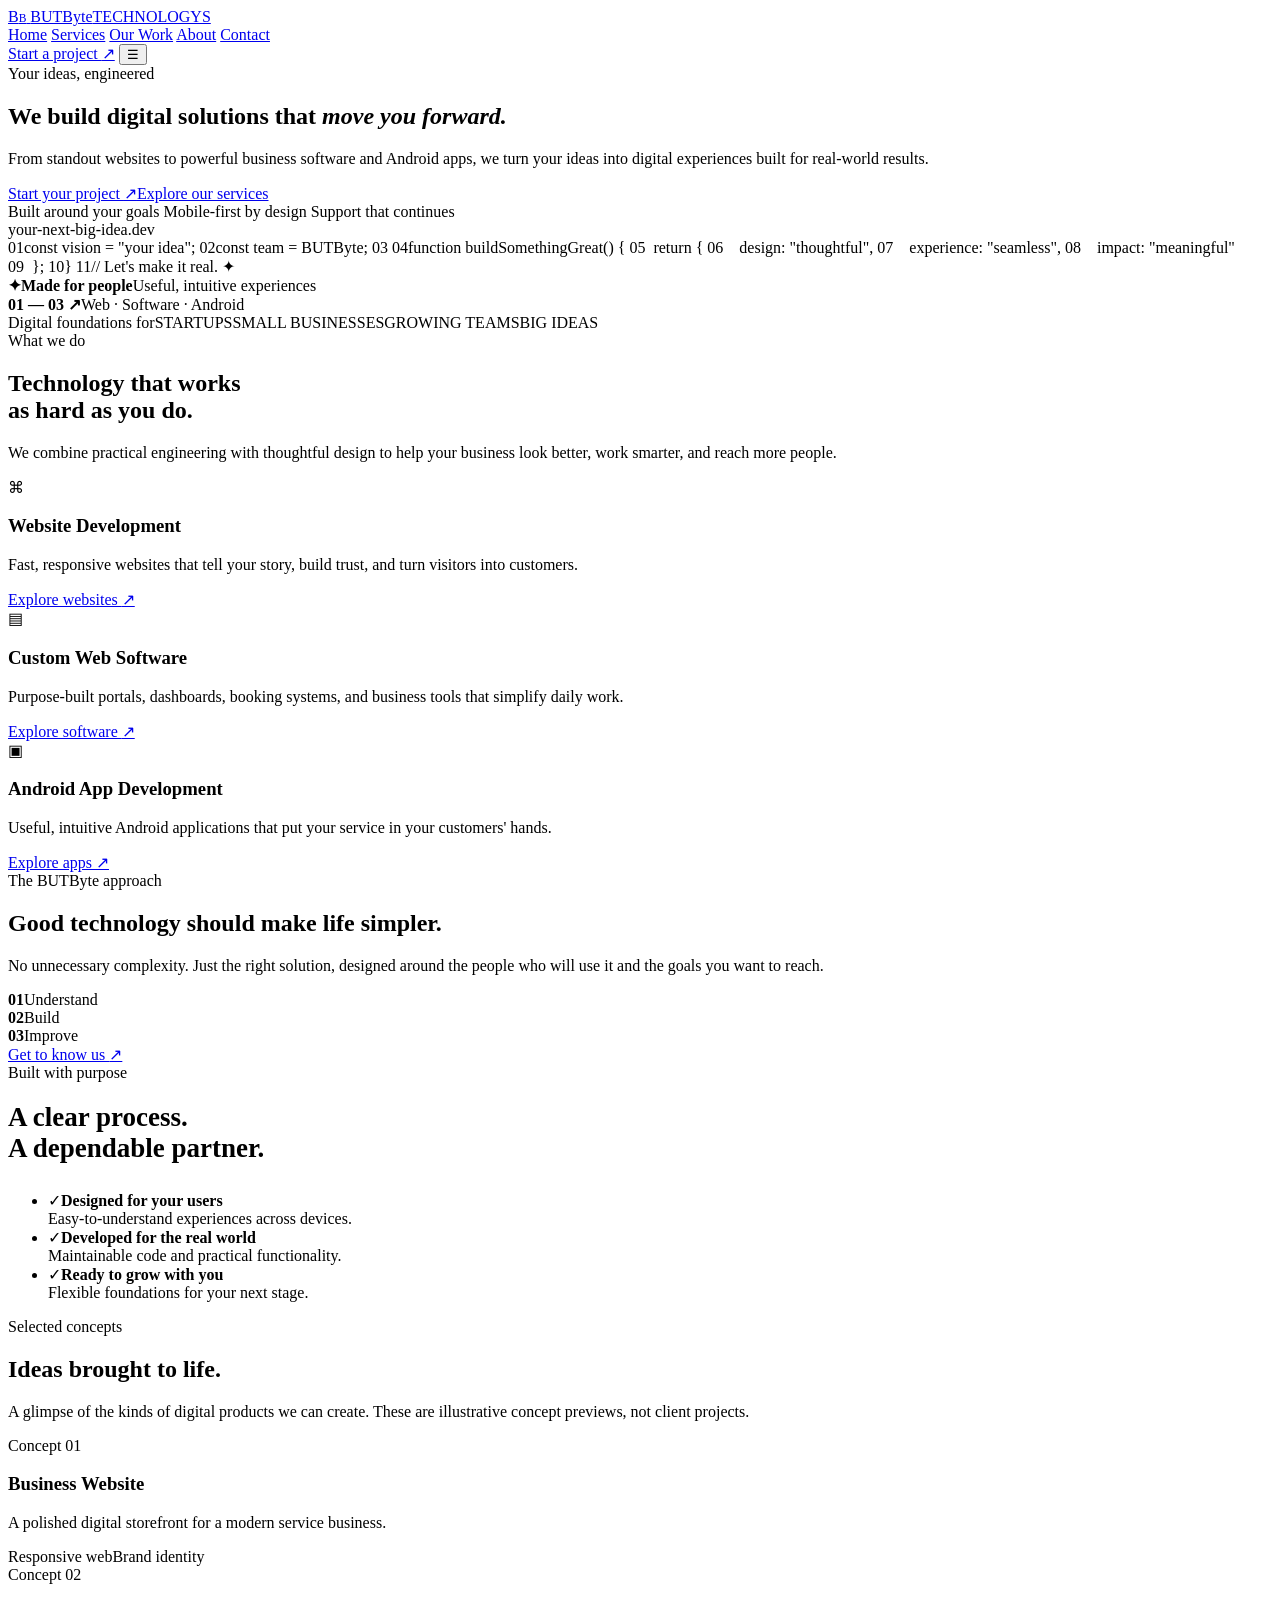
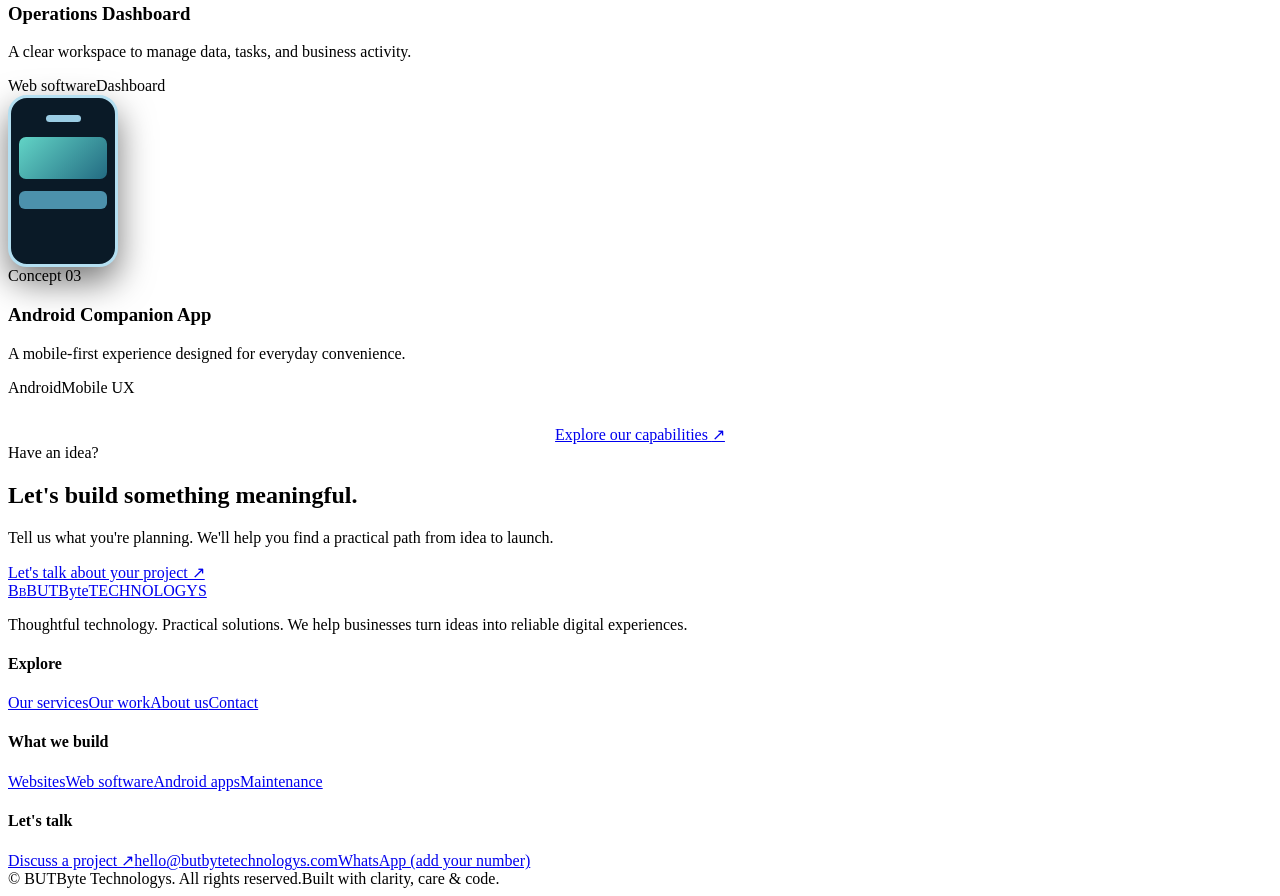
==== index.html @ 34d6089d "Add files via upload" ====
<!doctype html>
<html lang="en">
<head>
  <meta charset="utf-8">
  <meta name="viewport" content="width=device-width, initial-scale=1">
  <meta name="theme-color" content="#080d18">
  <meta name="description" content="BUTByte Technologys builds business websites, custom web software, and Android applications.">
  <title>Digital solutions for growing businesses | BUTByte Technologys</title>
  <link rel="stylesheet" href="assets/style.css">
</head>
<body>

<div class="nav-wrap">
  <nav class="nav container" aria-label="Main navigation">
    <a class="brand" href="index.html" aria-label="BUTByte Technologys home">
      <span class="brand-mark">B<span style="font-size:.72em">B</span></span>
      <span class="brand-name">BUTByte<span>TECHNOLOGYS</span></span>
    </a>
    <div class="nav-links">
      <a href="index.html" data-page="index.html">Home</a>
      <a href="services.html" data-page="services.html">Services</a>
      <a href="work.html" data-page="work.html">Our Work</a>
      <a href="about.html" data-page="about.html">About</a>
      <a href="contact.html" data-page="contact.html">Contact</a>
    </div>
    <a class="nav-cta" href="contact.html">Start a project <span>↗</span></a>
    <button class="menu-toggle" aria-label="Toggle navigation" aria-expanded="false">☰</button>
  </nav>
</div>

<main>

<section class="hero">
  <div class="container hero-grid">
    <div class="reveal">
      <div class="eyebrow">Your ideas, engineered</div>
      <h1>We build digital solutions that <em>move you forward.</em></h1>
      <p class="lead">From standout websites to powerful business software and Android apps, we turn your ideas into digital experiences built for real-world results.</p>
      <div class="hero-actions"><a class="btn" href="contact.html">Start your project <span>↗</span></a><a class="btn secondary" href="services.html">Explore our services</a></div>
      <div class="proof-row"><span class="proof-item"><i class="proof-dot"></i> Built around your goals</span><span class="proof-item"><i class="proof-dot"></i> Mobile-first by design</span><span class="proof-item"><i class="proof-dot"></i> Support that continues</span></div>
    </div>
    <div class="hero-art reveal" aria-label="Abstract illustration of software development">
      <div class="orbit"><span class="orbit-dot"></span></div>
      <div class="code-window">
        <div class="window-top"><i></i><i></i><i></i><span>your-next-big-idea.dev</span></div>
        <div class="code-body">
          <span class="code-line"><span class="num">01</span><span class="pink">const</span> vision = <span class="yellow">"your idea"</span>;</span>
          <span class="code-line"><span class="num">02</span><span class="pink">const</span> team = <span class="blue">BUTByte</span>;</span>
          <span class="code-line"><span class="num">03</span></span>
          <span class="code-line"><span class="num">04</span><span class="pink">function</span> <span class="green">buildSomethingGreat</span>() {</span>
          <span class="code-line"><span class="num">05</span>&nbsp;&nbsp;<span class="pink">return</span> {</span>
          <span class="code-line"><span class="num">06</span>&nbsp;&nbsp;&nbsp;&nbsp;design: <span class="yellow">"thoughtful"</span>,</span>
          <span class="code-line"><span class="num">07</span>&nbsp;&nbsp;&nbsp;&nbsp;experience: <span class="yellow">"seamless"</span>,</span>
          <span class="code-line"><span class="num">08</span>&nbsp;&nbsp;&nbsp;&nbsp;impact: <span class="yellow">"meaningful"</span></span>
          <span class="code-line"><span class="num">09</span>&nbsp;&nbsp;};</span>
          <span class="code-line"><span class="num">10</span>}</span>
          <span class="code-line"><span class="num">11</span><span class="green">// Let's make it real. <span class="yellow">✦</span></span></span>
        </div>
      </div>
      <div class="floating-card card-one"><strong><span class="spark">✦</span>Made for people</strong><span>Useful, intuitive experiences</span></div>
      <div class="floating-card card-two"><strong>01 — 03 <span class="spark">↗</span></strong><span>Web · Software · Android</span></div>
    </div>
  </div>
</section>
<div class="trust-strip"><div class="container trust-inner"><span class="trust-label">Digital foundations for</span><span class="trust-word">STARTUPS</span><span class="trust-word">SMALL BUSINESSES</span><span class="trust-word">GROWING TEAMS</span><span class="trust-word">BIG IDEAS</span></div></div>
<section class="section"><div class="container">
  <div class="section-head reveal"><div><div class="mini-label">What we do</div><h2>Technology that works<br>as hard as you do.</h2></div><p>We combine practical engineering with thoughtful design to help your business look better, work smarter, and reach more people.</p></div>
  <div class="service-grid">
    <article class="service-card reveal"><div class="icon-box">⌘</div><h3>Website Development</h3><p>Fast, responsive websites that tell your story, build trust, and turn visitors into customers.</p><a class="text-link" href="services.html#websites">Explore websites <span>↗</span></a></article>
    <article class="service-card reveal"><div class="icon-box">▤</div><h3>Custom Web Software</h3><p>Purpose-built portals, dashboards, booking systems, and business tools that simplify daily work.</p><a class="text-link" href="services.html#software">Explore software <span>↗</span></a></article>
    <article class="service-card reveal"><div class="icon-box">▣</div><h3>Android App Development</h3><p>Useful, intuitive Android applications that put your service in your customers' hands.</p><a class="text-link" href="services.html#android">Explore apps <span>↗</span></a></article>
  </div>
</div></section>
<section class="section"><div class="container split">
  <div class="reveal"><div class="mini-label">The BUTByte approach</div><h2>Good technology should make life simpler.</h2><p class="lead">No unnecessary complexity. Just the right solution, designed around the people who will use it and the goals you want to reach.</p><div class="stats"><div class="stat"><strong>01</strong><span>Understand</span></div><div class="stat"><strong>02</strong><span>Build</span></div><div class="stat"><strong>03</strong><span>Improve</span></div></div><a class="text-link" href="about.html">Get to know us <span>↗</span></a></div>
  <div class="feature-panel reveal"><div class="eyebrow">Built with purpose</div><h3 style="font-size:27px;margin-top:20px">A clear process.<br>A dependable partner.</h3><ul class="feature-list"><li><span class="check">✓</span><span><strong>Designed for your users</strong><br>Easy-to-understand experiences across devices.</span></li><li><span class="check">✓</span><span><strong>Developed for the real world</strong><br>Maintainable code and practical functionality.</span></li><li><span class="check">✓</span><span><strong>Ready to grow with you</strong><br>Flexible foundations for your next stage.</span></li></ul></div>
</div></section>
<section class="section"><div class="container">
  <div class="section-head reveal"><div><div class="mini-label">Selected concepts</div><h2>Ideas brought to life.</h2></div><p>A glimpse of the kinds of digital products we can create. These are illustrative concept previews, not client projects.</p></div>
  <div class="project-grid">
    <article class="project-card reveal"><div class="project-visual"><div class="mock-browser"><div class="mock-bar"><i></i><i></i><i></i></div><div class="mock-content"><div><div class="mock-heading"></div><div class="mock-lines"></div><div class="mock-lines short"></div></div><div class="mock-block"></div></div></div></div><div class="project-body"><div class="mini-label">Concept 01</div><h3>Business Website</h3><p>A polished digital storefront for a modern service business.</p><div class="tag-row"><span class="tag">Responsive web</span><span class="tag">Brand identity</span></div></div></article>
    <article class="project-card reveal"><div class="project-visual purple"><div class="mock-browser"><div class="mock-bar"><i></i><i></i><i></i></div><div class="mock-content"><div><div class="mock-heading"></div><div class="mock-lines"></div><div class="mock-lines short"></div></div><div class="mock-block" style="background:linear-gradient(145deg,#c5a3ff,#5b3a91)"></div></div></div></div><div class="project-body"><div class="mini-label">Concept 02</div><h3>Operations Dashboard</h3><p>A clear workspace to manage data, tasks, and business activity.</p><div class="tag-row"><span class="tag">Web software</span><span class="tag">Dashboard</span></div></div></article>
    <article class="project-card reveal"><div class="project-visual teal"><div style="width:88px;height:150px;border:3px solid #b4dff1;border-radius:19px;background:#0a1a27;padding:8px;box-shadow:0 15px 35px #0008"><div style="height:7px;width:35px;background:#9bcde4;border-radius:5px;margin:9px auto 15px"></div><div style="height:42px;border-radius:7px;background:linear-gradient(135deg,#62d4c6,#236b82);margin-bottom:9px"></div><div class="mock-lines"></div><div class="mock-lines short"></div><div style="height:18px;border-radius:6px;background:#4c91ac;margin-top:12px"></div></div></div><div class="project-body"><div class="mini-label">Concept 03</div><h3>Android Companion App</h3><p>A mobile-first experience designed for everyday convenience.</p><div class="tag-row"><span class="tag">Android</span><span class="tag">Mobile UX</span></div></div></article>
  </div><div style="text-align:center;margin-top:28px"><a class="btn secondary" href="work.html">Explore our capabilities <span>↗</span></a></div>
</div></section>
<section class="section"><div class="container"><div class="cta-band reveal"><div><div class="mini-label">Have an idea?</div><h2>Let's build something meaningful.</h2><p>Tell us what you're planning. We'll help you find a practical path from idea to launch.</p></div><a class="btn gold" href="contact.html">Let's talk about your project ↗</a></div></div></section>

</main>

<footer class="site-footer">
  <div class="container">
    <div class="footer-top">
      <div class="footer-intro">
        <a class="brand" href="index.html"><span class="brand-mark">B<span style="font-size:.72em">B</span></span><span class="brand-name">BUTByte<span>TECHNOLOGYS</span></span></a>
        <p>Thoughtful technology. Practical solutions. We help businesses turn ideas into reliable digital experiences.</p>
      </div>
      <div class="footer-col"><h4>Explore</h4><a href="services.html">Our services</a><a href="work.html">Our work</a><a href="about.html">About us</a><a href="contact.html">Contact</a></div>
      <div class="footer-col"><h4>What we build</h4><a href="services.html#websites">Websites</a><a href="services.html#software">Web software</a><a href="services.html#android">Android apps</a><a href="services.html#support">Maintenance</a></div>
      <div class="footer-col"><h4>Let's talk</h4><a href="contact.html">Discuss a project ↗</a><a href="mailto:hello@butbytetechnologys.com">hello@butbytetechnologys.com</a><a href="https://wa.me/" target="_blank" rel="noopener">WhatsApp (add your number)</a></div>
    </div>
    <div class="footer-bottom"><span>© <span data-year></span> BUTByte Technologys. All rights reserved.</span><span>Built with clarity, care & code.</span></div>
  </div>
</footer>

<script src="assets/script.js"></script>
</body>
</html>
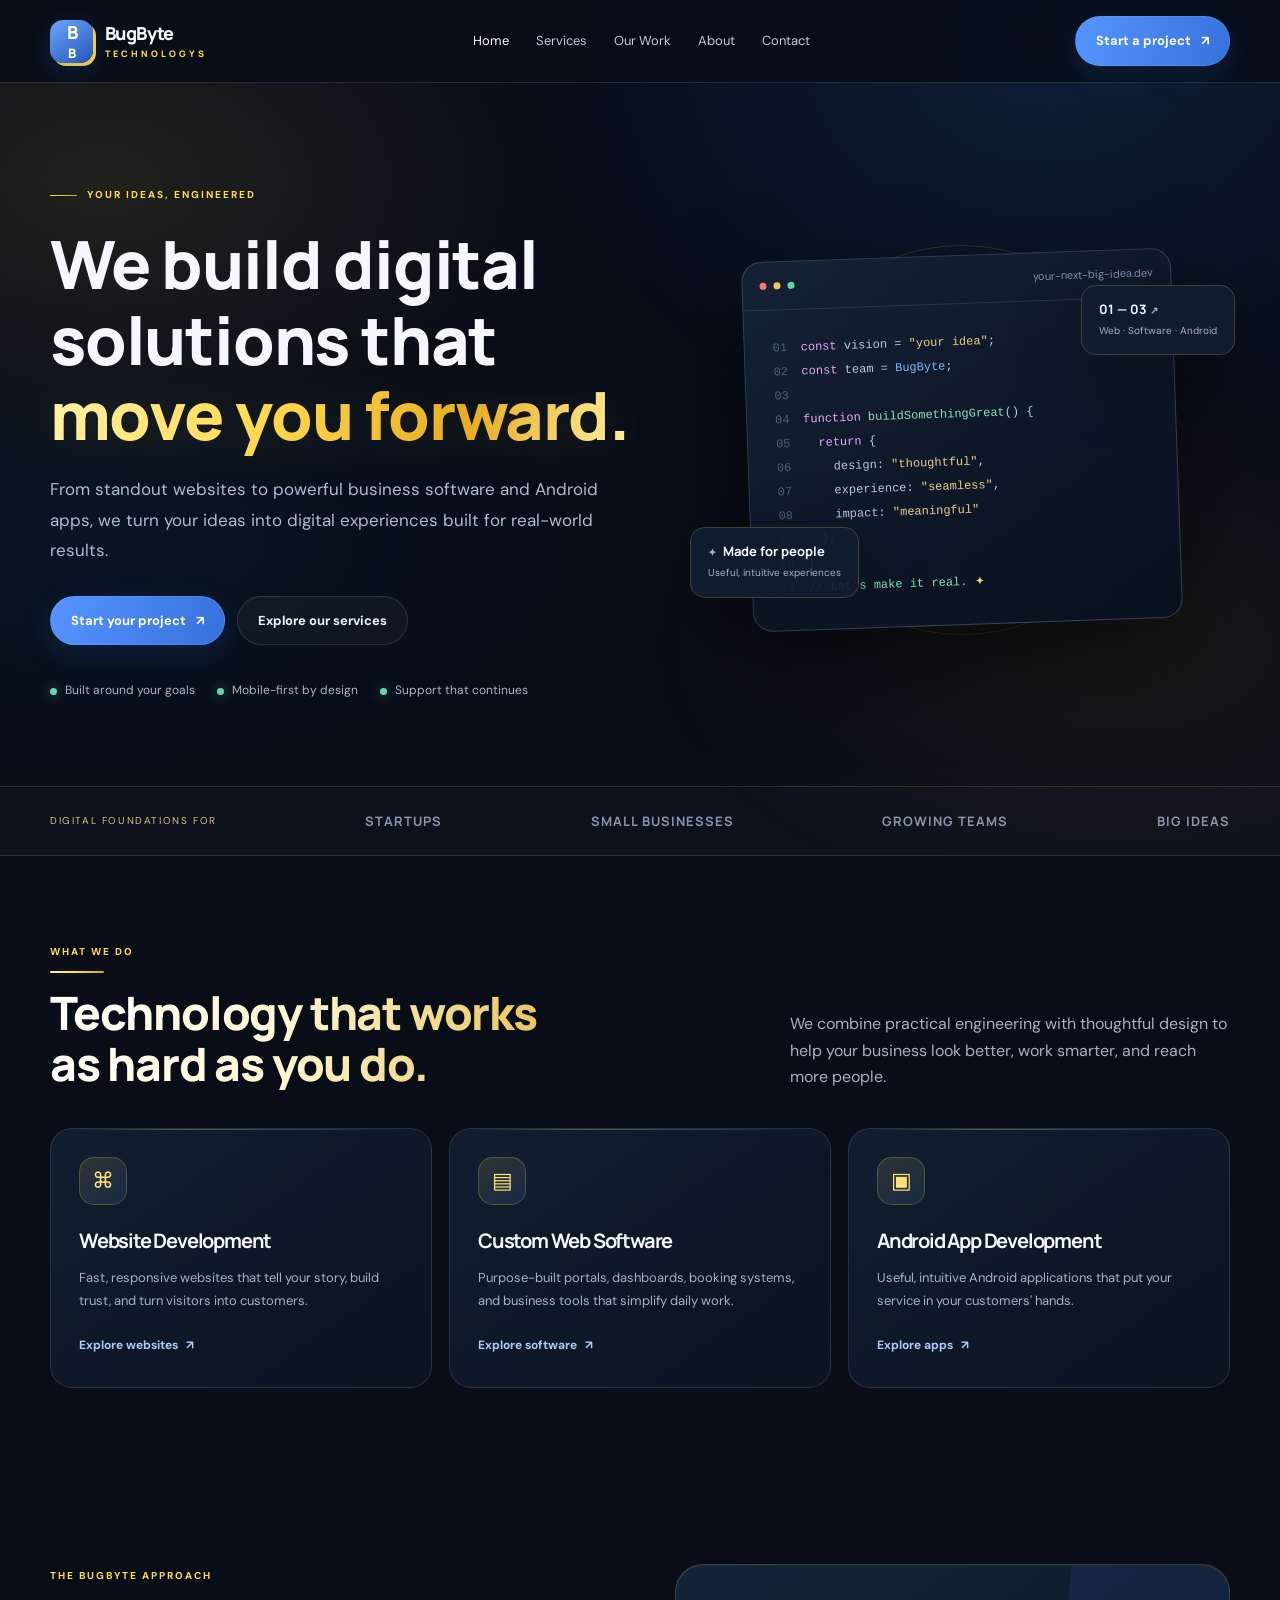
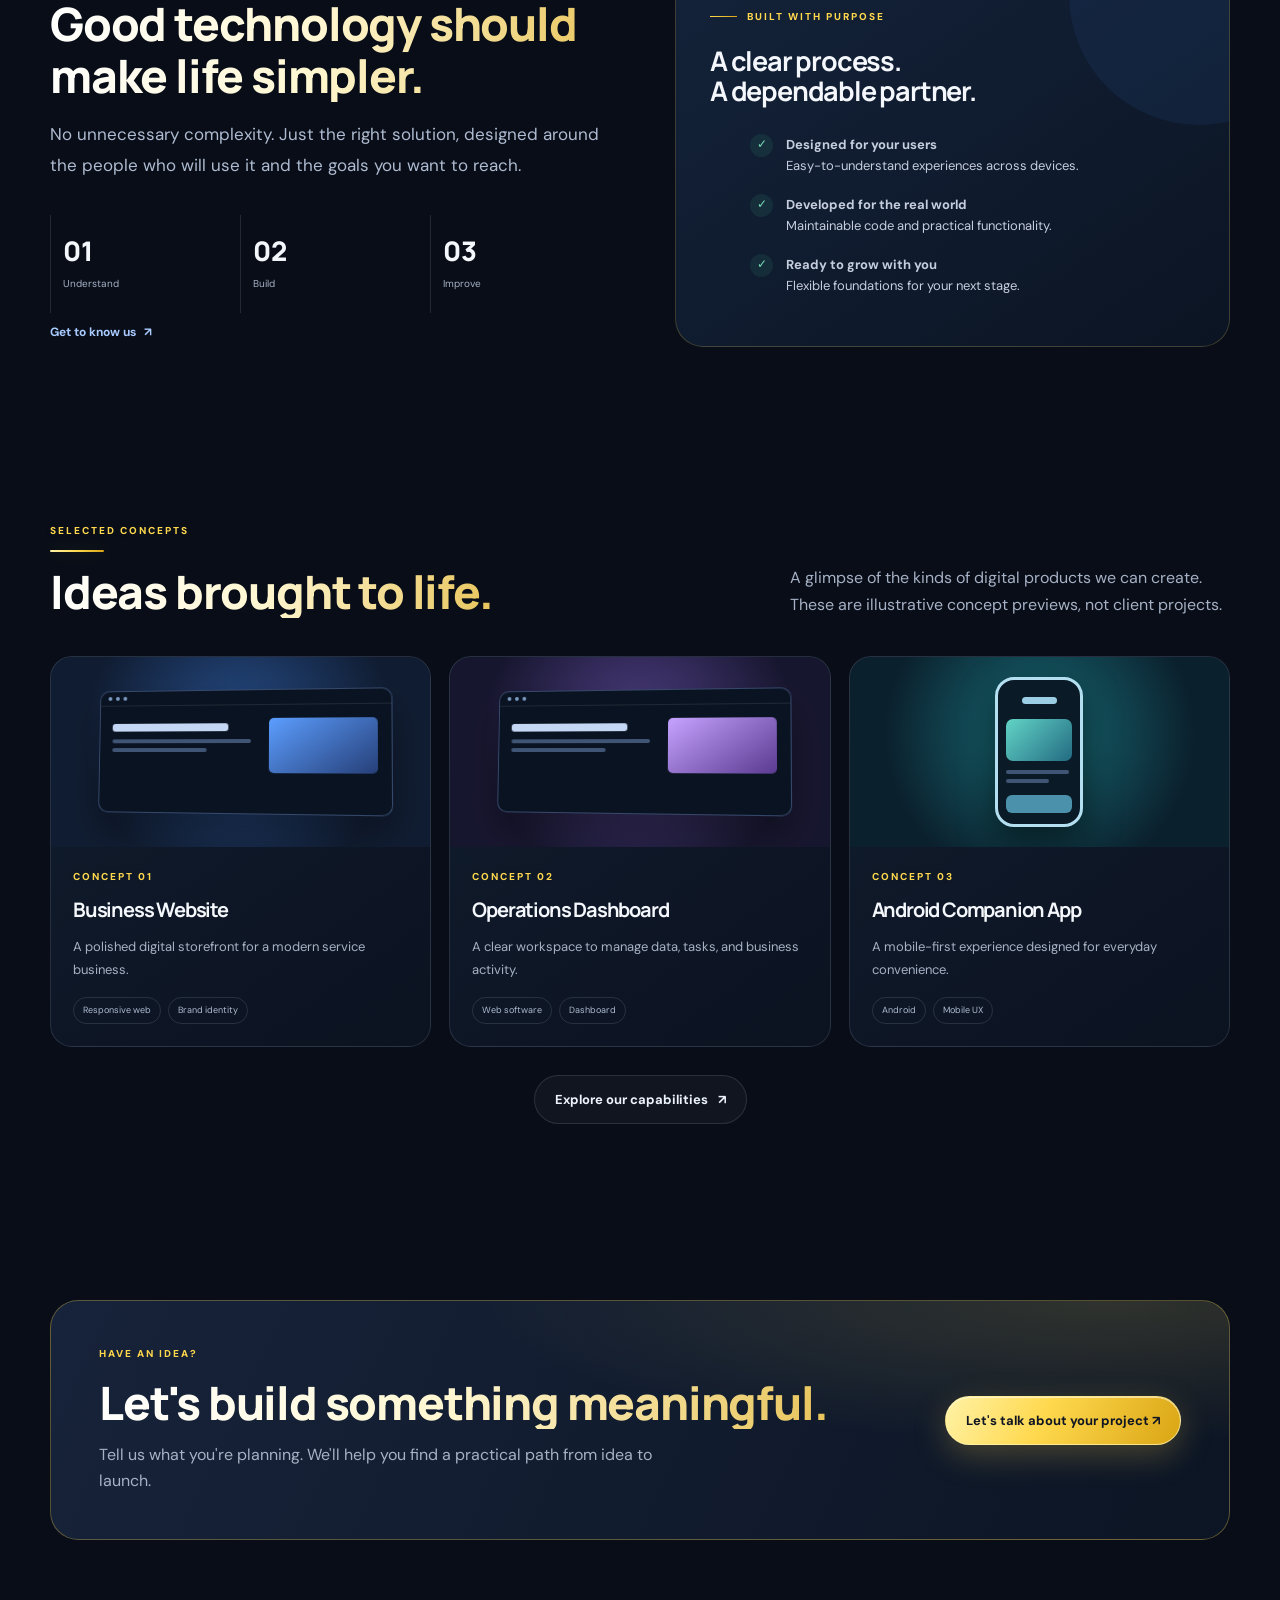
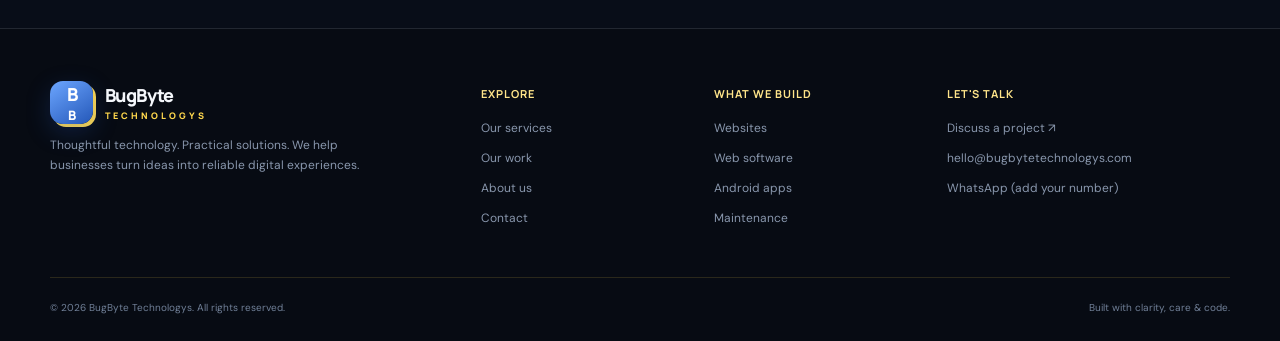
==== commit 5c9957b6: "Update website" ====
--- a/index.html
+++ b/index.html
@@ -4,17 +4,17 @@
   <meta charset="utf-8">
   <meta name="viewport" content="width=device-width, initial-scale=1">
   <meta name="theme-color" content="#080d18">
-  <meta name="description" content="BUTByte Technologys builds business websites, custom web software, and Android applications.">
-  <title>Digital solutions for growing businesses | BUTByte Technologys</title>
+  <meta name="description" content="BugByte Technologys builds business websites, custom web software, and Android applications.">
+  <title>Digital solutions for growing businesses | BugByte Technologys</title>
   <link rel="stylesheet" href="assets/style.css">
 </head>
 <body>
 
 <div class="nav-wrap">
   <nav class="nav container" aria-label="Main navigation">
-    <a class="brand" href="index.html" aria-label="BUTByte Technologys home">
+    <a class="brand" href="index.html" aria-label="BugByte Technologys home">
       <span class="brand-mark">B<span style="font-size:.72em">B</span></span>
-      <span class="brand-name">BUTByte<span>TECHNOLOGYS</span></span>
+      <span class="brand-name">BugByte<span>TECHNOLOGYS</span></span>
     </a>
     <div class="nav-links">
       <a href="index.html" data-page="index.html">Home</a>
@@ -45,7 +45,7 @@
         <div class="window-top"><i></i><i></i><i></i><span>your-next-big-idea.dev</span></div>
         <div class="code-body">
           <span class="code-line"><span class="num">01</span><span class="pink">const</span> vision = <span class="yellow">"your idea"</span>;</span>
-          <span class="code-line"><span class="num">02</span><span class="pink">const</span> team = <span class="blue">BUTByte</span>;</span>
+          <span class="code-line"><span class="num">02</span><span class="pink">const</span> team = <span class="blue">BugByte</span>;</span>
           <span class="code-line"><span class="num">03</span></span>
           <span class="code-line"><span class="num">04</span><span class="pink">function</span> <span class="green">buildSomethingGreat</span>() {</span>
           <span class="code-line"><span class="num">05</span>&nbsp;&nbsp;<span class="pink">return</span> {</span>
@@ -72,7 +72,7 @@
   </div>
 </div></section>
 <section class="section"><div class="container split">
-  <div class="reveal"><div class="mini-label">The BUTByte approach</div><h2>Good technology should make life simpler.</h2><p class="lead">No unnecessary complexity. Just the right solution, designed around the people who will use it and the goals you want to reach.</p><div class="stats"><div class="stat"><strong>01</strong><span>Understand</span></div><div class="stat"><strong>02</strong><span>Build</span></div><div class="stat"><strong>03</strong><span>Improve</span></div></div><a class="text-link" href="about.html">Get to know us <span>↗</span></a></div>
+  <div class="reveal"><div class="mini-label">The BugByte approach</div><h2>Good technology should make life simpler.</h2><p class="lead">No unnecessary complexity. Just the right solution, designed around the people who will use it and the goals you want to reach.</p><div class="stats"><div class="stat"><strong>01</strong><span>Understand</span></div><div class="stat"><strong>02</strong><span>Build</span></div><div class="stat"><strong>03</strong><span>Improve</span></div></div><a class="text-link" href="about.html">Get to know us <span>↗</span></a></div>
   <div class="feature-panel reveal"><div class="eyebrow">Built with purpose</div><h3 style="font-size:27px;margin-top:20px">A clear process.<br>A dependable partner.</h3><ul class="feature-list"><li><span class="check">✓</span><span><strong>Designed for your users</strong><br>Easy-to-understand experiences across devices.</span></li><li><span class="check">✓</span><span><strong>Developed for the real world</strong><br>Maintainable code and practical functionality.</span></li><li><span class="check">✓</span><span><strong>Ready to grow with you</strong><br>Flexible foundations for your next stage.</span></li></ul></div>
 </div></section>
 <section class="section"><div class="container">
@@ -91,14 +91,14 @@
   <div class="container">
     <div class="footer-top">
       <div class="footer-intro">
-        <a class="brand" href="index.html"><span class="brand-mark">B<span style="font-size:.72em">B</span></span><span class="brand-name">BUTByte<span>TECHNOLOGYS</span></span></a>
+        <a class="brand" href="index.html"><span class="brand-mark">B<span style="font-size:.72em">B</span></span><span class="brand-name">BugByte<span>TECHNOLOGYS</span></span></a>
         <p>Thoughtful technology. Practical solutions. We help businesses turn ideas into reliable digital experiences.</p>
       </div>
       <div class="footer-col"><h4>Explore</h4><a href="services.html">Our services</a><a href="work.html">Our work</a><a href="about.html">About us</a><a href="contact.html">Contact</a></div>
       <div class="footer-col"><h4>What we build</h4><a href="services.html#websites">Websites</a><a href="services.html#software">Web software</a><a href="services.html#android">Android apps</a><a href="services.html#support">Maintenance</a></div>
-      <div class="footer-col"><h4>Let's talk</h4><a href="contact.html">Discuss a project ↗</a><a href="mailto:hello@butbytetechnologys.com">hello@butbytetechnologys.com</a><a href="https://wa.me/" target="_blank" rel="noopener">WhatsApp (add your number)</a></div>
+      <div class="footer-col"><h4>Let's talk</h4><a href="contact.html">Discuss a project ↗</a><a href="mailto:hello@bugbytetechnologys.com">hello@bugbytetechnologys.com</a><a href="https://wa.me/" target="_blank" rel="noopener">WhatsApp (add your number)</a></div>
     </div>
-    <div class="footer-bottom"><span>© <span data-year></span> BUTByte Technologys. All rights reserved.</span><span>Built with clarity, care & code.</span></div>
+    <div class="footer-bottom"><span>© <span data-year></span> BugByte Technologys. All rights reserved.</span><span>Built with clarity, care & code.</span></div>
   </div>
 </footer>
 
--- a/assets/style.css
+++ b/assets/style.css
@@ -0,0 +1,261 @@
+@import url('https://fonts.googleapis.com/css2?family=DM+Sans:wght@400;500;600;700&family=Manrope:wght@400;500;600;700;800&display=swap');
+
+:root{
+  --bg:#080d18; --panel:#101827; --panel-2:#131f31; --text:#f4f7fb;
+  --muted:#a6b1c4; --line:rgba(195,211,235,.14); --blue:#4f8cff;
+  --cyan:#78d8ff; --gold:#FFD84D; --white:#fff; --radius:22px;
+  --shadow:0 22px 70px rgba(0,0,0,.28); --max:1180px;
+}
+*{box-sizing:border-box}
+html{scroll-behavior:smooth;scroll-padding-top:100px}
+body{margin:0;background:var(--bg);color:var(--text);font-family:'DM Sans',sans-serif;line-height:1.65}
+body::before{content:"";position:fixed;inset:0;pointer-events:none;z-index:-1;background:radial-gradient(ellipse at 82% 4%,rgba(44,101,190,.19),transparent 35%),radial-gradient(ellipse at 8% 20%,rgba(255,216,77,.10),transparent 28%),radial-gradient(ellipse at 88% 72%,rgba(217,165,20,.08),transparent 30%),radial-gradient(ellipse at 5% 60%,rgba(28,91,137,.1),transparent 30%)}
+a{color:inherit;text-decoration:none}
+img{max-width:100%;display:block}
+button,input,textarea,select{font:inherit}
+button,a{-webkit-tap-highlight-color:transparent}
+.container{width:min(var(--max),calc(100% - 44px));margin-inline:auto}
+.nav-wrap{position:sticky;top:0;z-index:50;background:rgba(8,13,24,.86);backdrop-filter:blur(18px);border-bottom:1px solid var(--line)}
+.nav{min-height:82px;display:flex;align-items:center;justify-content:space-between;gap:25px}
+.brand{display:flex;align-items:center;gap:12px;flex-shrink:0}
+.brand-mark{width:43px;height:43px;border-radius:13px;display:grid;place-items:center;background:linear-gradient(145deg,#6ca6ff,#2457b8);box-shadow:0 8px 25px #2457b844;color:white;font:800 18px Manrope,sans-serif;letter-spacing:-1.5px}
+.brand-name{font:800 18px Manrope,sans-serif;letter-spacing:-.6px;line-height:1.15}
+.brand-name span{display:block;color:var(--gold);font-size:9px;letter-spacing:3px;margin-top:5px}
+.nav-links{display:flex;align-items:center;gap:27px}
+.nav-links a{font-size:13px;color:#c3ccda;transition:color .2s}
+.nav-links a:hover,.nav-links a.active{color:white}
+.nav-cta,.btn{display:inline-flex;align-items:center;justify-content:center;gap:10px;border:0;border-radius:999px;padding:13px 20px;background:linear-gradient(110deg,#5594ff,#3771db);color:#fff;font-weight:700;font-size:13px;cursor:pointer;box-shadow:0 9px 28px #2c65c533;transition:transform .2s,filter .2s}
+.nav-cta:hover,.btn:hover{transform:translateY(-2px);filter:brightness(1.1)}
+.btn.secondary{background:rgba(255,255,255,.035);border:1px solid var(--line);box-shadow:none;color:#edf3fc}
+.btn.gold{background:linear-gradient(110deg,#FFF08A,#FFD84D 48%,#D9A514);color:#111827;box-shadow:0 10px 32px #f2c94c45}
+.menu-toggle{display:none;width:43px;height:43px;border:1px solid var(--line);background:var(--panel);color:white;border-radius:13px;font-size:22px}
+.hero{padding:95px 0 85px;position:relative;overflow:hidden}
+.hero-grid{display:grid;grid-template-columns:1.04fr .96fr;gap:64px;align-items:center}
+.eyebrow{display:inline-flex;align-items:center;gap:10px;color:#FFD84D;text-transform:uppercase;letter-spacing:2px;font-size:10px;font-weight:800}
+.eyebrow:before{content:"";height:1px;width:27px;background:var(--gold)}
+h1,h2,h3,h4{font-family:Manrope,sans-serif;line-height:1.13;letter-spacing:-1.2px;margin:0}
+h1{font-size:clamp(42px,5.2vw,70px);font-weight:800;margin:22px 0}
+h1 em{font-style:normal;color:var(--cyan)}
+h2{font-size:clamp(30px,3.6vw,46px);font-weight:800;text-wrap:balance}
+h3{font-size:20px}
+.lead{color:#aebbd0;font-size:17px;max-width:570px;line-height:1.8}
+.hero-actions{display:flex;flex-wrap:wrap;gap:12px;margin-top:30px}
+.proof-row{display:flex;align-items:center;gap:22px;margin-top:36px;color:#aab6c9;font-size:12px}
+.proof-item{display:flex;align-items:center;gap:8px}
+.proof-dot{width:7px;height:7px;border-radius:50%;background:#65d6b0;box-shadow:0 0 12px #65d6b088}
+.hero-art{position:relative;min-height:440px;display:grid;place-items:center}
+.orbit{position:absolute;width:390px;height:390px;border:1px solid rgba(112,165,255,.18);border-radius:50%;animation:rotate 28s linear infinite}
+.orbit:before,.orbit:after{content:"";position:absolute;border:1px solid rgba(112,165,255,.14);border-radius:50%}
+.orbit:before{inset:35px}.orbit:after{inset:75px}
+.orbit-dot{position:absolute;top:45px;right:48px;width:11px;height:11px;border-radius:50%;background:var(--gold);box-shadow:0 0 25px #d9bd82}
+.code-window{position:relative;z-index:2;width:min(100%,430px);border:1px solid rgba(159,194,247,.23);border-radius:20px;background:linear-gradient(145deg,rgba(21,34,54,.96),rgba(9,16,29,.96));box-shadow:0 35px 90px #0008;overflow:hidden;transform:rotate(-2deg);animation:float 6s ease-in-out infinite}
+.window-top{height:48px;display:flex;align-items:center;padding:0 17px;gap:7px;border-bottom:1px solid var(--line);color:#8292ac;font-size:11px}
+.window-top i{width:7px;height:7px;border-radius:50%;background:#ff7373}.window-top i:nth-child(2){background:#f5c65b}.window-top i:nth-child(3){background:#60d9a1}
+.window-top span{margin-left:auto}
+.code-body{padding:26px 28px 30px;font:12px/2 'SFMono-Regular',Consolas,monospace;color:#b7c9e5}
+.code-line{display:block}.code-line .num{display:inline-block;width:28px;color:#4c5f7d}.pink{color:#e8a4ff}.blue{color:#79b8ff}.green{color:#8ce0b6}.yellow{color:#e8ce87}
+.floating-card{position:absolute;z-index:3;padding:14px 17px;border:1px solid rgba(170,198,240,.18);border-radius:15px;background:#111d2ff0;box-shadow:var(--shadow);font-size:12px;animation:float 5s ease-in-out infinite}
+.floating-card strong{display:block;font:700 13px Manrope;margin-bottom:3px}.floating-card span{color:var(--muted);font-size:10px}
+.card-one{left:-4px;bottom:62px}.card-two{right:-5px;top:65px;animation-delay:-2s}
+.spark{color:var(--gold);font-size:16px;margin-right:7px}
+.section{padding:88px 0}
+.section-head{display:flex;justify-content:space-between;align-items:end;gap:30px;margin-bottom:38px}
+.section-head p{max-width:440px;color:var(--muted);margin:0}
+.center{text-align:center}.center .section-head{display:block}.center .section-head p{margin:17px auto 0}
+.mini-label{color:#FFD84D;font-size:10px;font-weight:800;letter-spacing:2px;text-transform:uppercase;margin-bottom:14px}
+.service-grid{display:grid;grid-template-columns:repeat(3,1fr);gap:17px}
+.service-card,.project-card,.value-card,.contact-card,.info-card{border:1px solid var(--line);border-radius:var(--radius);background:linear-gradient(145deg,rgba(19,31,49,.9),rgba(12,20,34,.85));transition:transform .25s,border-color .25s;overflow:hidden}
+.service-card{padding:28px;min-height:260px}
+.service-card:hover,.project-card:hover,.value-card:hover{transform:translateY(-5px);border-color:rgba(103,161,255,.45)}
+.icon-box{width:48px;height:48px;display:grid;place-items:center;border-radius:15px;background:rgba(79,140,255,.13);border:1px solid rgba(79,140,255,.2);color:#8eb9ff;font-size:22px;margin-bottom:25px}
+.service-card p,.value-card p,.project-card p{font-size:13px;color:var(--muted);line-height:1.8}
+.text-link{display:inline-flex;align-items:center;gap:8px;color:#a9cbff;font-size:12px;font-weight:700;margin-top:10px}
+.text-link:hover{color:white}
+.trust-strip{border-block:1px solid var(--line);background:rgba(255,255,255,.018);padding:25px 0}
+.trust-inner{display:flex;align-items:center;justify-content:space-between;gap:20px;flex-wrap:wrap}
+.trust-label{font-size:10px;letter-spacing:1.6px;color:#77859d;text-transform:uppercase}
+.trust-word{font:700 13px Manrope;color:#8997ae;letter-spacing:1px}
+.split{display:grid;grid-template-columns:1fr 1fr;gap:70px;align-items:center}
+.feature-panel{padding:34px;border:1px solid var(--line);border-radius:28px;background:linear-gradient(145deg,#14233a,#0b1423);position:relative;overflow:hidden}
+.feature-panel:after{content:"";position:absolute;width:260px;height:260px;border-radius:50%;background:#397bdf17;right:-100px;top:-100px}
+.feature-list{display:grid;gap:17px;margin-top:27px}
+.feature-list li{list-style:none;display:flex;gap:13px;color:#c5cede;font-size:13px}
+.check{display:grid;place-items:center;flex-shrink:0;width:23px;height:23px;border-radius:50%;background:#3a9d7c22;color:#79ddb8;font-size:12px}
+.stats{display:grid;grid-template-columns:repeat(3,1fr);gap:15px;margin-top:35px}
+.stat{padding:17px 12px;border-left:1px solid var(--line)}.stat strong{font:800 27px Manrope;display:block}.stat span{font-size:10px;color:var(--muted)}
+.project-grid{display:grid;grid-template-columns:repeat(3,1fr);gap:18px}
+.project-visual{height:190px;display:grid;place-items:center;position:relative;overflow:hidden;background:radial-gradient(circle at 50% 40%,#264e8b,#101c31 70%)}
+.project-visual.purple{background:radial-gradient(circle at 50% 40%,#503f86,#17162f 70%)}
+.project-visual.teal{background:radial-gradient(circle at 50% 40%,#176d77,#0b202d 70%)}
+.mock-browser{width:78%;height:125px;background:#0a1321;border:1px solid #8eb5ff55;border-radius:10px;box-shadow:0 18px 35px #0005;transform:perspective(600px) rotateY(-8deg) rotateX(3deg);overflow:hidden}
+.mock-bar{height:15px;border-bottom:1px solid #ffffff18;display:flex;gap:4px;align-items:center;padding:0 8px}.mock-bar i{width:4px;height:4px;border-radius:50%;background:#7e9cc5}
+.mock-content{padding:13px;display:grid;grid-template-columns:1fr .7fr;gap:10px}
+.mock-heading{height:8px;width:80%;background:#c4d7f5;border-radius:3px;margin:5px 0 8px}.mock-lines{height:4px;width:95%;background:#405575;border-radius:3px;margin:5px 0}.mock-lines.short{width:65%}
+.mock-block{height:55px;border-radius:5px;background:linear-gradient(145deg,#5c9eff,#263f78)}
+.project-body{padding:22px}.tag-row{display:flex;gap:7px;flex-wrap:wrap;margin-top:15px}.tag{font-size:9px;color:#aebbd0;border:1px solid var(--line);border-radius:999px;padding:5px 9px}
+.cta-band{padding:45px 48px;border:1px solid #4975b85c;border-radius:28px;background:radial-gradient(ellipse at 90% 0%,#3266a936,transparent 45%),linear-gradient(115deg,#12223a,#0c1524);display:flex;align-items:center;justify-content:space-between;gap:30px}
+.cta-band p{color:var(--muted);max-width:600px;margin:13px 0 0}
+.page-hero{padding:75px 0 58px;border-bottom:1px solid var(--line);background:radial-gradient(ellipse at 75% 0%,#2d5d9d2b,transparent 48%)}
+.page-hero h1{font-size:clamp(38px,5vw,58px);max-width:850px;margin:17px 0}
+.breadcrumb{font-size:11px;color:#7f91ab}.breadcrumb a{color:#b9d3ff}
+.service-detail-grid{display:grid;grid-template-columns:1fr 1fr;gap:18px}
+.detail-card{padding:30px;border:1px solid var(--line);border-radius:20px;background:var(--panel)}
+.detail-card p{color:var(--muted);font-size:13px}
+.detail-card ul{padding-left:18px;color:#c2ccda;font-size:13px}.detail-card li{margin:8px 0}
+.process-grid{display:grid;grid-template-columns:repeat(4,1fr);gap:15px}
+.process-step{padding:24px;border-top:1px solid #5d8dd0;background:linear-gradient(180deg,#132239,transparent);border-radius:0 0 16px 16px}
+.step-no{color:#FFD84D;font:800 11px Manrope;letter-spacing:2px}.process-step h3{margin:15px 0 10px}.process-step p{font-size:12px;color:var(--muted)}
+.about-grid{display:grid;grid-template-columns:.8fr 1.2fr;gap:55px;align-items:start}
+.about-mark{min-height:350px;border:1px solid var(--line);border-radius:28px;background:radial-gradient(circle at 50% 40%,#2b5a9b70,transparent 65%),#101b2c;display:grid;place-items:center}
+.big-mark{width:145px;height:145px;border-radius:38px;display:grid;place-items:center;background:linear-gradient(145deg,#78aaff,#2454a8);font:800 55px Manrope;letter-spacing:-5px;box-shadow:0 25px 80px #2864bb55}
+.values-grid{display:grid;grid-template-columns:repeat(3,1fr);gap:17px}
+.value-card{padding:25px}
+.contact-layout{display:grid;grid-template-columns:.8fr 1.2fr;gap:25px;align-items:start}
+.contact-stack{display:grid;gap:15px}
+.contact-card{padding:23px}
+.contact-card .icon-box{margin-bottom:15px}
+.contact-card p{font-size:12px;color:var(--muted);margin-bottom:0}
+.form-card{padding:30px;border:1px solid var(--line);border-radius:24px;background:linear-gradient(145deg,#121e30,#0b1422)}
+.form-grid{display:grid;grid-template-columns:1fr 1fr;gap:16px}
+.field{display:grid;gap:7px}.field.full{grid-column:1/-1}
+.field label{font-size:11px;color:#c4cfdf;font-weight:700}
+.field input,.field select,.field textarea{width:100%;padding:13px 14px;border:1px solid #33435b;border-radius:11px;background:#091220;color:#f5f7fb;outline:none;transition:border-color .2s}
+.field input:focus,.field select:focus,.field textarea:focus{border-color:#6da4ff}
+.field textarea{resize:vertical;min-height:130px}
+.form-note{font-size:10px;color:#8493aa;margin-top:12px}
+.site-footer{padding:52px 0 25px;border-top:1px solid var(--line);background:#070b13}
+.footer-top{display:grid;grid-template-columns:1.4fr .7fr .7fr 1fr;gap:35px;padding-bottom:38px}
+.footer-intro p{max-width:310px;color:#8997ad;font-size:12px}
+.footer-col h4{font:700 11px Manrope;letter-spacing:1px;text-transform:uppercase;margin:5px 0 18px;color:#dfe7f4}
+.footer-col a{display:block;color:#8997ad;font-size:12px;margin:10px 0}.footer-col a:hover{color:white}
+.footer-bottom{display:flex;justify-content:space-between;gap:15px;flex-wrap:wrap;border-top:1px solid var(--line);padding-top:22px;color:#718098;font-size:10px}
+.reveal{opacity:0;transform:translateY(22px);transition:opacity .7s ease,transform .7s ease}.reveal.visible{opacity:1;transform:translateY(0)}
+@keyframes float{0%,100%{transform:translateY(0) rotate(-2deg)}50%{transform:translateY(-10px) rotate(-1deg)}}
+@keyframes rotate{to{transform:rotate(360deg)}}
+@media(max-width:950px){
+ .nav-links{gap:16px}.nav-links a{font-size:12px}.hero-grid{gap:25px}.hero-art{min-height:370px}.orbit{width:320px;height:320px}
+ .service-grid,.project-grid{grid-template-columns:repeat(2,1fr)}.footer-top{grid-template-columns:1.2fr 1fr 1fr}.footer-col:last-child{grid-column:2/4}
+ .split{gap:35px}
+}
+@media(max-width:760px){
+ .container{width:min(var(--max),calc(100% - 32px))}.nav{min-height:72px}.menu-toggle{display:block}.nav-cta{display:none}
+ .nav-links{display:none;position:absolute;left:16px;right:16px;top:72px;padding:17px;border:1px solid var(--line);border-radius:17px;background:#0d1727;box-shadow:var(--shadow);align-items:stretch;gap:0;flex-direction:column}
+ .nav-links.open{display:flex}.nav-links a{padding:13px 10px;border-bottom:1px solid var(--line);font-size:14px}.nav-links a:last-child{border:0}
+ .hero{padding:60px 0 45px}.hero-grid,.split,.about-grid,.contact-layout{grid-template-columns:1fr}.hero-grid{gap:10px}.hero-art{min-height:350px;margin-top:12px}.orbit{width:300px;height:300px}
+ h1{font-size:clamp(40px,11vw,57px)}.lead{font-size:15px}.proof-row{flex-wrap:wrap;gap:13px}
+ .section{padding:62px 0}.section-head{display:block}.section-head p{margin-top:15px}.service-grid,.project-grid,.values-grid{grid-template-columns:1fr}
+ .service-card{min-height:unset}.cta-band{padding:30px 25px;display:block}.cta-band .btn{margin-top:23px}
+ .process-grid{grid-template-columns:1fr 1fr}.service-detail-grid{grid-template-columns:1fr}.footer-top{grid-template-columns:1fr 1fr;gap:28px}.footer-intro{grid-column:1/-1}.footer-col:last-child{grid-column:auto}
+ .about-mark{min-height:260px}.stats{gap:5px}.stat strong{font-size:23px}.form-grid{grid-template-columns:1fr}.field.full{grid-column:auto}
+ .page-hero{padding:55px 0 40px}
+}
+@media(max-width:420px){.container{width:calc(100% - 26px)}.hero-art{min-height:300px}.orbit{width:260px;height:260px}.code-body{padding:18px;font-size:10px}.floating-card{padding:10px 12px}.card-one{left:0;bottom:25px}.card-two{right:0;top:25px}.process-grid{grid-template-columns:1fr}.footer-top{grid-template-columns:1fr 1fr}.proof-row{font-size:10px}}
+@media(prefers-reduced-motion:reduce){*,*::before,*::after{animation-duration:.01ms!important;animation-iteration-count:1!important;scroll-behavior:auto!important;transition-duration:.01ms!important}.reveal{opacity:1;transform:none}}
+
+
+/* Extra yellow-gold brand treatment */
+.brand-mark { box-shadow: 0 8px 25px #2457b844, 3px 3px 0 #FFD84D; }
+.eyebrow:before { background: linear-gradient(90deg,#FFD84D,#D9A514); }
+.text-link:hover { color: #FFD84D; }
+.tag:hover { border-color: #FFD84D88; color: #FFF08A; }
+.service-card:hover .icon-box,
+.value-card:hover .icon-box { border-color: #FFD84D66; color: #FFD84D; }
+.cta-band { border-color: #FFD84D40; }
+.footer-col a:hover { color: #FFD84D; }
+::selection { background: #FFD84D; color: #080d18; }
+
+
+/* Premium yellow + gold finish */
+:root {
+  --gold: #FFD84D;
+  --gold-deep: #D9A514;
+  --gold-light: #FFF2A6;
+}
+h1 em {
+  background: linear-gradient(100deg, #FFF2A6 0%, #FFD84D 38%, #E7AD21 72%, #FFF0A0 100%);
+  -webkit-background-clip: text;
+  background-clip: text;
+  color: transparent;
+  filter: drop-shadow(0 5px 22px rgba(255,216,77,.12));
+}
+h2 {
+  background: linear-gradient(100deg, #FFFFFF 0%, #FFF7D1 48%, #E8C45B 100%);
+  -webkit-background-clip: text;
+  background-clip: text;
+  color: transparent;
+}
+.mini-label, .step-no, .eyebrow {
+  color: #FFD84D;
+  text-shadow: 0 0 18px rgba(255,216,77,.12);
+}
+.section-head .mini-label::after {
+  content: "";
+  display: block;
+  width: 54px;
+  height: 2px;
+  margin-top: 10px;
+  border-radius: 99px;
+  background: linear-gradient(90deg, #FFF2A6, #FFD84D, #D9A514);
+  box-shadow: 0 0 16px rgba(255,216,77,.24);
+}
+.center .section-head .mini-label::after { margin-inline: auto; }
+.btn.gold, .cta-band .btn.gold {
+  background: linear-gradient(115deg, #FFF2A6 0%, #FFD84D 42%, #D9A514 100%);
+  border: 1px solid rgba(255,242,166,.75);
+  color: #101522;
+  box-shadow: 0 10px 32px rgba(242,201,76,.26), inset 0 1px 0 rgba(255,255,255,.55);
+}
+.nav-cta, .btn:not(.secondary):not(.gold) {
+  border: 1px solid rgba(126,174,255,.24);
+}
+.service-card, .project-card, .value-card, .contact-card, .info-card, .detail-card {
+  position: relative;
+}
+.service-card::before, .project-card::before, .value-card::before, .contact-card::before, .detail-card::before {
+  content: "";
+  position: absolute;
+  top: 0;
+  left: 24px;
+  right: 24px;
+  height: 1px;
+  background: linear-gradient(90deg, transparent, rgba(255,216,77,.45), rgba(121,169,255,.35), transparent);
+  opacity: .75;
+  pointer-events: none;
+}
+.service-card:hover, .project-card:hover, .value-card:hover, .contact-card:hover, .detail-card:hover {
+  border-color: rgba(255,216,77,.36);
+  box-shadow: 0 18px 50px rgba(0,0,0,.2), 0 0 28px rgba(255,216,77,.045);
+}
+.icon-box {
+  background: linear-gradient(145deg, rgba(255,216,77,.13), rgba(79,140,255,.13));
+  border-color: rgba(255,216,77,.22);
+  color: #FFE27A;
+}
+.feature-panel {
+  border-color: rgba(255,216,77,.20);
+  box-shadow: inset 0 1px 0 rgba(255,242,166,.04);
+}
+.page-hero {
+  background: radial-gradient(ellipse at 80% 0%, rgba(255,216,77,.12), transparent 36%),
+              radial-gradient(ellipse at 72% 10%, rgba(45,93,157,.24), transparent 52%);
+}
+.trust-strip { border-color: rgba(255,216,77,.14); }
+.trust-label { color: #D8C27E; }
+.orbit { border-color: rgba(255,216,77,.16); }
+.orbit:before, .orbit:after { border-color: rgba(255,216,77,.10); }
+.orbit-dot { background: #FFF2A6; box-shadow: 0 0 25px rgba(255,216,77,.65); }
+.floating-card { border-color: rgba(255,216,77,.20); }
+.tag { transition: border-color .2s, color .2s, background .2s; }
+.tag:hover { background: rgba(255,216,77,.07); }
+.cta-band {
+  border-color: rgba(255,216,77,.30);
+  background: radial-gradient(ellipse at 90% 0%, rgba(255,216,77,.14), transparent 42%),
+              linear-gradient(115deg, #17233a, #0c1524);
+}
+.brand-name span { color: #FFD84D; }
+.footer-col h4 { color: #FFE58A; }
+.footer-bottom { border-top-color: rgba(255,216,77,.14); }
+::selection { background: #FFD84D; color: #080d18; }
+@media (prefers-reduced-motion: reduce) {
+  .service-card:hover, .project-card:hover, .value-card:hover { transform: none; }
+}
